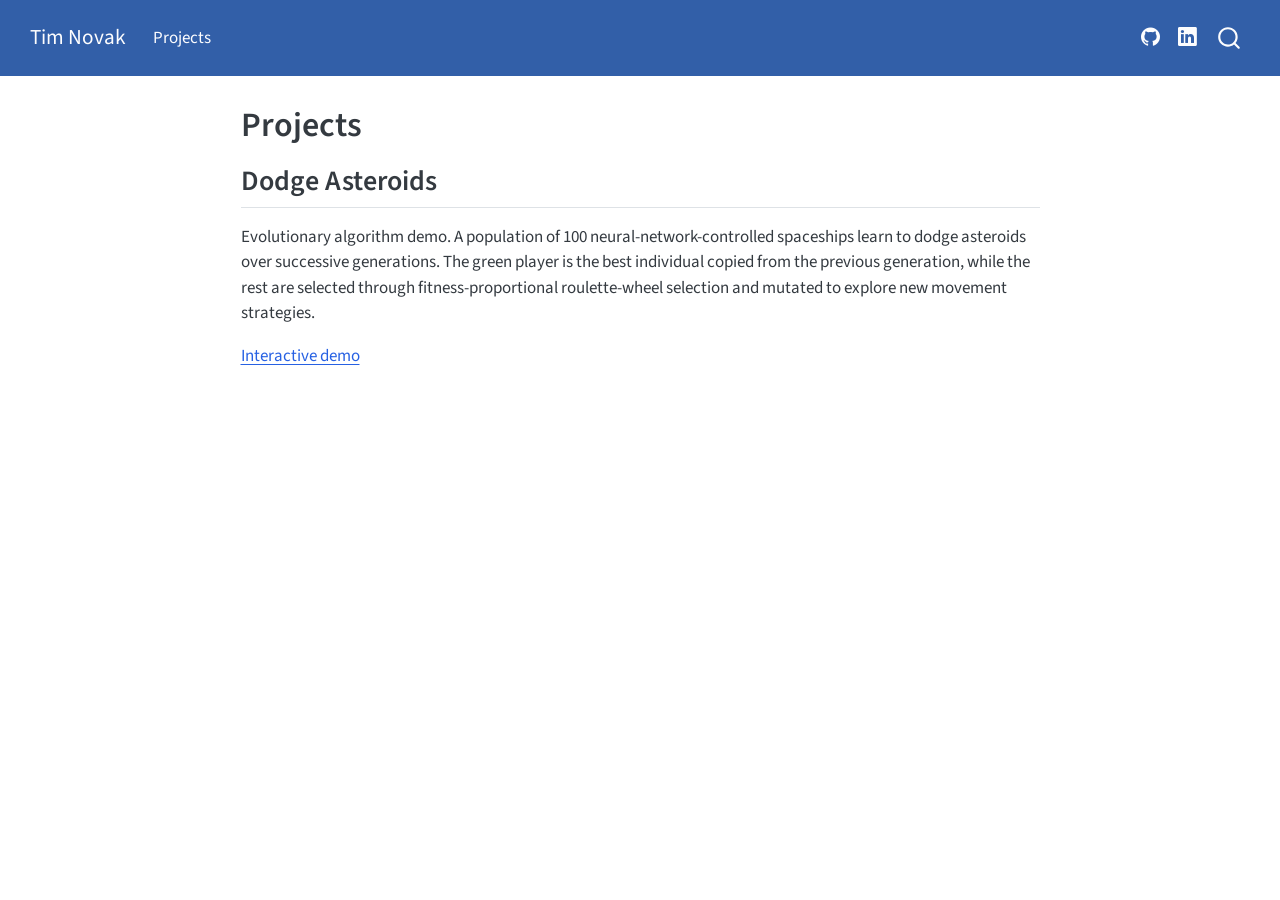
==== docs/projects.html @ ef12ab21 "init" ====
<!DOCTYPE html>
<html xmlns="http://www.w3.org/1999/xhtml" lang="en" xml:lang="en"><head>

<meta charset="utf-8">
<meta name="generator" content="quarto-1.9.38">

<meta name="viewport" content="width=device-width, initial-scale=1.0, user-scalable=yes">


<title>Projects – Tim Novak</title>
<style>
/* Default styles provided by pandoc.
** See https://pandoc.org/MANUAL.html#variables-for-html for config info.
*/
code{white-space: pre-wrap;}
span.smallcaps{font-variant: small-caps;}
div.columns{display: flex; gap: min(4vw, 1.5em);}
div.column{flex: auto; overflow-x: auto;}
div.hanging-indent{margin-left: 1.5em; text-indent: -1.5em;}
ul.task-list{list-style: none;}
ul.task-list li input[type="checkbox"] {
  width: 0.8em;
  margin: 0 0.8em 0.2em -1em; /* quarto-specific, see https://github.com/quarto-dev/quarto-cli/issues/4556 */ 
  vertical-align: middle;
}
</style>


<script src="site_libs/quarto-nav/quarto-nav.js"></script>
<script src="site_libs/quarto-nav/headroom.min.js"></script>
<script src="site_libs/clipboard/clipboard.min.js"></script>
<script src="site_libs/quarto-search/autocomplete.umd.js"></script>
<script src="site_libs/quarto-search/fuse.min.js"></script>
<script src="site_libs/quarto-search/quarto-search.js"></script>
<meta name="quarto:offset" content="./">
<script src="site_libs/quarto-html/quarto.js" type="module"></script>
<script src="site_libs/quarto-html/tabsets/tabsets.js" type="module"></script>
<script src="site_libs/quarto-html/popper.min.js"></script>
<script src="site_libs/quarto-html/tippy.umd.min.js"></script>
<script src="site_libs/quarto-html/anchor.min.js"></script>
<link href="site_libs/quarto-html/tippy.css" rel="stylesheet">
<link href="site_libs/quarto-html/quarto-syntax-highlighting-15634bcf2e68342d4ad2dfa704d543f6.css" rel="stylesheet" id="quarto-text-highlighting-styles">
<script src="site_libs/bootstrap/bootstrap.min.js"></script>
<link href="site_libs/bootstrap/bootstrap-icons.css" rel="stylesheet">
<link href="site_libs/bootstrap/bootstrap-92d29d9fdd1cfc936f18733abb379bfd.min.css" rel="stylesheet" append-hash="true" id="quarto-bootstrap" data-mode="light">
<script id="quarto-search-options" type="application/json">{
  "location": "navbar",
  "copy-button": false,
  "collapse-after": 3,
  "panel-placement": "end",
  "type": "overlay",
  "limit": 50,
  "keyboard-shortcut": [
    "f",
    "/",
    "s"
  ],
  "show-item-context": false,
  "language": {
    "search-no-results-text": "No results",
    "search-matching-documents-text": "matching documents",
    "search-copy-link-title": "Copy link to search",
    "search-hide-matches-text": "Hide additional matches",
    "search-more-match-text": "more match in this document",
    "search-more-matches-text": "more matches in this document",
    "search-clear-button-title": "Clear",
    "search-text-placeholder": "",
    "search-detached-cancel-button-title": "Cancel",
    "search-submit-button-title": "Submit",
    "search-label": "Search"
  }
}</script>


<link rel="stylesheet" href="styles.css">
</head>

<body class="nav-fixed fullcontent quarto-light">

<div id="quarto-search-results"></div>
  <header id="quarto-header" class="headroom fixed-top">
    <nav class="navbar navbar-expand-lg " data-bs-theme="dark">
      <div class="navbar-container container-fluid">
      <div class="navbar-brand-container mx-auto">
    <a class="navbar-brand" href="./index.html">
    <span class="navbar-title">Tim Novak</span>
    </a>
  </div>
            <div id="quarto-search" class="" title="Search"></div>
          <button class="navbar-toggler" type="button" data-bs-toggle="collapse" data-bs-target="#navbarCollapse" aria-controls="navbarCollapse" role="menu" aria-expanded="false" aria-label="Toggle navigation" onclick="if (window.quartoToggleHeadroom) { window.quartoToggleHeadroom(); }">
  <span class="navbar-toggler-icon"></span>
</button>
          <div class="collapse navbar-collapse" id="navbarCollapse">
            <ul class="navbar-nav navbar-nav-scroll me-auto">
  <li class="nav-item">
    <a class="nav-link active" href="./projects.html" aria-current="page"> 
<span class="menu-text">Projects</span></a>
  </li>  
</ul>
            <ul class="navbar-nav navbar-nav-scroll ms-auto">
  <li class="nav-item compact">
    <a class="nav-link" href="https://github.com/novaktim"> <i class="bi bi-github" role="img">
</i> 
<span class="menu-text"></span></a>
  </li>  
  <li class="nav-item compact">
    <a class="nav-link" href="https://www.linkedin.com/in/tim-novak-9961941ab"> <i class="bi bi-linkedin" role="img">
</i> 
<span class="menu-text"></span></a>
  </li>  
</ul>
          </div> <!-- /navcollapse -->
            <div class="quarto-navbar-tools">
</div>
      </div> <!-- /container-fluid -->
    </nav>
</header>
<!-- content -->
<div id="quarto-content" class="quarto-container page-columns page-rows-contents page-layout-article page-navbar">
<!-- sidebar -->
<!-- margin-sidebar -->
    
<!-- main -->
<main class="content" id="quarto-document-content">

<header id="title-block-header" class="quarto-title-block default">
<div class="quarto-title">
<h1 class="title">Projects</h1>
</div>



<div class="quarto-title-meta">

    
  
    
  </div>
  


</header>


<section id="dodge-asteroids" class="level2">
<h2 class="anchored" data-anchor-id="dodge-asteroids">Dodge Asteroids</h2>
<p>Evolutionary algorithm demo. A population of 100 neural-network-controlled spaceships learn to dodge asteroids over successive generations. The green player is the best individual copied from the previous generation, while the rest are selected through fitness-proportional roulette-wheel selection and mutated to explore new movement strategies.</p>
<p><a href="projects/dodgeAsteroids_p5js/">Interactive demo</a></p>


</section>

</main> <!-- /main -->
<script id="quarto-html-after-body" type="application/javascript">
  window.document.addEventListener("DOMContentLoaded", function (event) {
    const icon = "";
    const anchorJS = new window.AnchorJS();
    anchorJS.options = {
      placement: 'right',
      icon: icon
    };
    anchorJS.add('.anchored');
    const isCodeAnnotation = (el) => {
      for (const clz of el.classList) {
        if (clz.startsWith('code-annotation-')) {                     
          return true;
        }
      }
      return false;
    }
    const onCopySuccess = function(e) {
      // button target
      const button = e.trigger;
      // don't keep focus
      button.blur();
      // flash "checked"
      button.classList.add('code-copy-button-checked');
      var currentTitle = button.getAttribute("title");
      button.setAttribute("title", "Copied!");
      let tooltip;
      if (window.bootstrap) {
        button.setAttribute("data-bs-toggle", "tooltip");
        button.setAttribute("data-bs-placement", "left");
        button.setAttribute("data-bs-title", "Copied!");
        tooltip = new bootstrap.Tooltip(button, 
          { trigger: "manual", 
            customClass: "code-copy-button-tooltip",
            offset: [0, -8]});
        tooltip.show();    
      }
      setTimeout(function() {
        if (tooltip) {
          tooltip.hide();
          button.removeAttribute("data-bs-title");
          button.removeAttribute("data-bs-toggle");
          button.removeAttribute("data-bs-placement");
        }
        button.setAttribute("title", currentTitle);
        button.classList.remove('code-copy-button-checked');
      }, 1000);
      // clear code selection
      e.clearSelection();
    }
    const getTextToCopy = function(trigger) {
      const outerScaffold = trigger.parentElement.cloneNode(true);
      const codeEl = outerScaffold.querySelector('code');
      for (const childEl of codeEl.children) {
        if (isCodeAnnotation(childEl)) {
          childEl.remove();
        }
      }
      return codeEl.innerText;
    }
    const clipboard = new window.ClipboardJS('.code-copy-button:not([data-in-quarto-modal])', {
      text: getTextToCopy
    });
    clipboard.on('success', onCopySuccess);
    if (window.document.getElementById('quarto-embedded-source-code-modal')) {
      const clipboardModal = new window.ClipboardJS('.code-copy-button[data-in-quarto-modal]', {
        text: getTextToCopy,
        container: window.document.getElementById('quarto-embedded-source-code-modal')
      });
      clipboardModal.on('success', onCopySuccess);
    }
      var localhostRegex = new RegExp(/^(?:http|https):\/\/localhost\:?[0-9]*\//);
      var mailtoRegex = new RegExp(/^mailto:/);
        var filterRegex = new RegExp('/' + window.location.host + '/');
      var isInternal = (href) => {
          return filterRegex.test(href) || localhostRegex.test(href) || mailtoRegex.test(href);
      }
      // Inspect non-navigation links and adorn them if external
     var links = window.document.querySelectorAll('a[href]:not(.nav-link):not(.navbar-brand):not(.toc-action):not(.sidebar-link):not(.sidebar-item-toggle):not(.pagination-link):not(.no-external):not([aria-hidden]):not(.dropdown-item):not(.quarto-navigation-tool):not(.about-link)');
      for (var i=0; i<links.length; i++) {
        const link = links[i];
        if (!isInternal(link.href)) {
          // undo the damage that might have been done by quarto-nav.js in the case of
          // links that we want to consider external
          if (link.dataset.originalHref !== undefined) {
            link.href = link.dataset.originalHref;
          }
        }
      }
    function tippyHover(el, contentFn, onTriggerFn, onUntriggerFn) {
      const config = {
        allowHTML: true,
        maxWidth: 500,
        delay: 100,
        arrow: false,
        appendTo: function(el) {
            return el.parentElement;
        },
        interactive: true,
        interactiveBorder: 10,
        theme: 'quarto',
        placement: 'bottom-start',
      };
      if (contentFn) {
        config.content = contentFn;
      }
      if (onTriggerFn) {
        config.onTrigger = onTriggerFn;
      }
      if (onUntriggerFn) {
        config.onUntrigger = onUntriggerFn;
      }
      window.tippy(el, config); 
    }
    const noterefs = window.document.querySelectorAll('a[role="doc-noteref"]');
    for (var i=0; i<noterefs.length; i++) {
      const ref = noterefs[i];
      tippyHover(ref, function() {
        // use id or data attribute instead here
        let href = ref.getAttribute('data-footnote-href') || ref.getAttribute('href');
        try { href = new URL(href).hash; } catch {}
        const id = href.replace(/^#\/?/, "");
        const note = window.document.getElementById(id);
        if (note) {
          return note.innerHTML;
        } else {
          return "";
        }
      });
    }
    const xrefs = window.document.querySelectorAll('a.quarto-xref');
    const processXRef = (id, note) => {
      // Strip column container classes
      const stripColumnClz = (el) => {
        el.classList.remove("page-full", "page-columns");
        if (el.children) {
          for (const child of el.children) {
            stripColumnClz(child);
          }
        }
      }
      stripColumnClz(note)
      if (id === null || id.startsWith('sec-')) {
        // Special case sections, only their first couple elements
        const container = document.createElement("div");
        if (note.children && note.children.length > 2) {
          container.appendChild(note.children[0].cloneNode(true));
          for (let i = 1; i < note.children.length; i++) {
            const child = note.children[i];
            if (child.tagName === "P" && child.innerText === "") {
              continue;
            } else {
              container.appendChild(child.cloneNode(true));
              break;
            }
          }
          if (window.Quarto?.typesetMath) {
            window.Quarto.typesetMath(container);
          }
          return container.innerHTML
        } else {
          if (window.Quarto?.typesetMath) {
            window.Quarto.typesetMath(note);
          }
          return note.innerHTML;
        }
      } else {
        // Remove any anchor links if they are present
        const anchorLink = note.querySelector('a.anchorjs-link');
        if (anchorLink) {
          anchorLink.remove();
        }
        if (window.Quarto?.typesetMath) {
          window.Quarto.typesetMath(note);
        }
        if (note.classList.contains("callout")) {
          return note.outerHTML;
        } else {
          return note.innerHTML;
        }
      }
    }
    for (var i=0; i<xrefs.length; i++) {
      const xref = xrefs[i];
      tippyHover(xref, undefined, function(instance) {
        instance.disable();
        let url = xref.getAttribute('href');
        let hash = undefined; 
        if (url.startsWith('#')) {
          hash = url;
        } else {
          try { hash = new URL(url).hash; } catch {}
        }
        if (hash) {
          const id = hash.replace(/^#\/?/, "");
          const note = window.document.getElementById(id);
          if (note !== null) {
            try {
              const html = processXRef(id, note.cloneNode(true));
              instance.setContent(html);
            } finally {
              instance.enable();
              instance.show();
            }
          } else {
            // See if we can fetch this
            fetch(url.split('#')[0])
            .then(res => res.text())
            .then(html => {
              const parser = new DOMParser();
              const htmlDoc = parser.parseFromString(html, "text/html");
              const note = htmlDoc.getElementById(id);
              if (note !== null) {
                const html = processXRef(id, note);
                instance.setContent(html);
              } 
            }).finally(() => {
              instance.enable();
              instance.show();
            });
          }
        } else {
          // See if we can fetch a full url (with no hash to target)
          // This is a special case and we should probably do some content thinning / targeting
          fetch(url)
          .then(res => res.text())
          .then(html => {
            const parser = new DOMParser();
            const htmlDoc = parser.parseFromString(html, "text/html");
            const note = htmlDoc.querySelector('main.content');
            if (note !== null) {
              // This should only happen for chapter cross references
              // (since there is no id in the URL)
              // remove the first header
              if (note.children.length > 0 && note.children[0].tagName === "HEADER") {
                note.children[0].remove();
              }
              const html = processXRef(null, note);
              instance.setContent(html);
            } 
          }).finally(() => {
            instance.enable();
            instance.show();
          });
        }
      }, function(instance) {
      });
    }
        let selectedAnnoteEl;
        const selectorForAnnotation = ( cell, annotation) => {
          let cellAttr = 'data-code-cell="' + cell + '"';
          let lineAttr = 'data-code-annotation="' +  annotation + '"';
          const selector = 'span[' + cellAttr + '][' + lineAttr + ']';
          return selector;
        }
        const selectCodeLines = (annoteEl) => {
          const doc = window.document;
          const targetCell = annoteEl.getAttribute("data-target-cell");
          const targetAnnotation = annoteEl.getAttribute("data-target-annotation");
          const annoteSpan = window.document.querySelector(selectorForAnnotation(targetCell, targetAnnotation));
          const lines = annoteSpan.getAttribute("data-code-lines").split(",");
          const lineIds = lines.map((line) => {
            return targetCell + "-" + line;
          })
          let top = null;
          let height = null;
          let parent = null;
          if (lineIds.length > 0) {
              //compute the position of the single el (top and bottom and make a div)
              const el = window.document.getElementById(lineIds[0]);
              top = el.offsetTop;
              height = el.offsetHeight;
              parent = el.parentElement.parentElement;
            if (lineIds.length > 1) {
              const lastEl = window.document.getElementById(lineIds[lineIds.length - 1]);
              const bottom = lastEl.offsetTop + lastEl.offsetHeight;
              height = bottom - top;
            }
            if (top !== null && height !== null && parent !== null) {
              // cook up a div (if necessary) and position it 
              let div = window.document.getElementById("code-annotation-line-highlight");
              if (div === null) {
                div = window.document.createElement("div");
                div.setAttribute("id", "code-annotation-line-highlight");
                div.style.position = 'absolute';
                parent.appendChild(div);
              }
              div.style.top = top - 2 + "px";
              div.style.height = height + 4 + "px";
              div.style.left = 0;
              let gutterDiv = window.document.getElementById("code-annotation-line-highlight-gutter");
              if (gutterDiv === null) {
                gutterDiv = window.document.createElement("div");
                gutterDiv.setAttribute("id", "code-annotation-line-highlight-gutter");
                gutterDiv.style.position = 'absolute';
                const codeCell = window.document.getElementById(targetCell);
                const gutter = codeCell.querySelector('.code-annotation-gutter');
                gutter.appendChild(gutterDiv);
              }
              gutterDiv.style.top = top - 2 + "px";
              gutterDiv.style.height = height + 4 + "px";
            }
            selectedAnnoteEl = annoteEl;
          }
        };
        const unselectCodeLines = () => {
          const elementsIds = ["code-annotation-line-highlight", "code-annotation-line-highlight-gutter"];
          elementsIds.forEach((elId) => {
            const div = window.document.getElementById(elId);
            if (div) {
              div.remove();
            }
          });
          selectedAnnoteEl = undefined;
        };
          // Handle positioning of the toggle
      window.addEventListener(
        "resize",
        throttle(() => {
          elRect = undefined;
          if (selectedAnnoteEl) {
            selectCodeLines(selectedAnnoteEl);
          }
        }, 10)
      );
      function throttle(fn, ms) {
      let throttle = false;
      let timer;
        return (...args) => {
          if(!throttle) { // first call gets through
              fn.apply(this, args);
              throttle = true;
          } else { // all the others get throttled
              if(timer) clearTimeout(timer); // cancel #2
              timer = setTimeout(() => {
                fn.apply(this, args);
                timer = throttle = false;
              }, ms);
          }
        };
      }
        // Attach click handler to the DT
        const annoteDls = window.document.querySelectorAll('dt[data-target-cell]');
        for (const annoteDlNode of annoteDls) {
          annoteDlNode.addEventListener('click', (event) => {
            const clickedEl = event.target;
            if (clickedEl !== selectedAnnoteEl) {
              unselectCodeLines();
              const activeEl = window.document.querySelector('dt[data-target-cell].code-annotation-active');
              if (activeEl) {
                activeEl.classList.remove('code-annotation-active');
              }
              selectCodeLines(clickedEl);
              clickedEl.classList.add('code-annotation-active');
            } else {
              // Unselect the line
              unselectCodeLines();
              clickedEl.classList.remove('code-annotation-active');
            }
          });
        }
    const findCites = (el) => {
      const parentEl = el.parentElement;
      if (parentEl) {
        const cites = parentEl.dataset.cites;
        if (cites) {
          return {
            el,
            cites: cites.split(' ')
          };
        } else {
          return findCites(el.parentElement)
        }
      } else {
        return undefined;
      }
    };
    var bibliorefs = window.document.querySelectorAll('a[role="doc-biblioref"]');
    for (var i=0; i<bibliorefs.length; i++) {
      const ref = bibliorefs[i];
      const citeInfo = findCites(ref);
      if (citeInfo) {
        tippyHover(citeInfo.el, function() {
          var popup = window.document.createElement('div');
          citeInfo.cites.forEach(function(cite) {
            var citeDiv = window.document.createElement('div');
            citeDiv.classList.add('hanging-indent');
            citeDiv.classList.add('csl-entry');
            var biblioDiv = window.document.getElementById('ref-' + cite);
            if (biblioDiv) {
              citeDiv.innerHTML = biblioDiv.innerHTML;
            }
            popup.appendChild(citeDiv);
          });
          return popup.innerHTML;
        });
      }
    }
  });
  </script>
</div> <!-- /content -->




</body></html>
---- docs/site_libs/quarto-html/tippy.css ----
.tippy-box[data-animation=fade][data-state=hidden]{opacity:0}[data-tippy-root]{max-width:calc(100vw - 10px)}.tippy-box{position:relative;background-color:#333;color:#fff;border-radius:4px;font-size:14px;line-height:1.4;white-space:normal;outline:0;transition-property:transform,visibility,opacity}.tippy-box[data-placement^=top]>.tippy-arrow{bottom:0}.tippy-box[data-placement^=top]>.tippy-arrow:before{bottom:-7px;left:0;border-width:8px 8px 0;border-top-color:initial;transform-origin:center top}.tippy-box[data-placement^=bottom]>.tippy-arrow{top:0}.tippy-box[data-placement^=bottom]>.tippy-arrow:before{top:-7px;left:0;border-width:0 8px 8px;border-bottom-color:initial;transform-origin:center bottom}.tippy-box[data-placement^=left]>.tippy-arrow{right:0}.tippy-box[data-placement^=left]>.tippy-arrow:before{border-width:8px 0 8px 8px;border-left-color:initial;right:-7px;transform-origin:center left}.tippy-box[data-placement^=right]>.tippy-arrow{left:0}.tippy-box[data-placement^=right]>.tippy-arrow:before{left:-7px;border-width:8px 8px 8px 0;border-right-color:initial;transform-origin:center right}.tippy-box[data-inertia][data-state=visible]{transition-timing-function:cubic-bezier(.54,1.5,.38,1.11)}.tippy-arrow{width:16px;height:16px;color:#333}.tippy-arrow:before{content:"";position:absolute;border-color:transparent;border-style:solid}.tippy-content{position:relative;padding:5px 9px;z-index:1}
---- docs/site_libs/quarto-html/quarto-syntax-highlighting-15634bcf2e68342d4ad2dfa704d543f6.css ----
/* quarto syntax highlight colors */
:root {
  --quarto-hl-ot-color: #003B4F;
  --quarto-hl-at-color: #657422;
  --quarto-hl-ss-color: #20794D;
  --quarto-hl-an-color: #5E5E5E;
  --quarto-hl-fu-color: #4758AB;
  --quarto-hl-st-color: #20794D;
  --quarto-hl-cf-color: #003B4F;
  --quarto-hl-op-color: #5E5E5E;
  --quarto-hl-er-color: #AD0000;
  --quarto-hl-bn-color: #AD0000;
  --quarto-hl-al-color: #AD0000;
  --quarto-hl-va-color: #111111;
  --quarto-hl-bu-color: inherit;
  --quarto-hl-ex-color: inherit;
  --quarto-hl-pp-color: #AD0000;
  --quarto-hl-in-color: #5E5E5E;
  --quarto-hl-vs-color: #20794D;
  --quarto-hl-wa-color: #5E5E5E;
  --quarto-hl-do-color: #5E5E5E;
  --quarto-hl-im-color: #00769E;
  --quarto-hl-ch-color: #20794D;
  --quarto-hl-dt-color: #AD0000;
  --quarto-hl-fl-color: #AD0000;
  --quarto-hl-co-color: #5E5E5E;
  --quarto-hl-cv-color: #5E5E5E;
  --quarto-hl-cn-color: #8f5902;
  --quarto-hl-sc-color: #5E5E5E;
  --quarto-hl-dv-color: #AD0000;
  --quarto-hl-kw-color: #003B4F;
}

/* other quarto variables */
:root {
  --quarto-font-monospace: SFMono-Regular, Menlo, Monaco, Consolas, "Liberation Mono", "Courier New", monospace;
}

/* syntax highlight based on Pandoc's rules */
pre > code.sourceCode > span {
  color: #003B4F;
}

code.sourceCode > span {
  color: #003B4F;
}

div.sourceCode,
div.sourceCode pre.sourceCode {
  color: #003B4F;
}

/* Normal */
code span {
  color: #003B4F;
}

/* Alert */
code span.al {
  color: #AD0000;
  font-style: inherit;
}

/* Annotation */
code span.an {
  color: #5E5E5E;
  font-style: inherit;
}

/* Attribute */
code span.at {
  color: #657422;
  font-style: inherit;
}

/* BaseN */
code span.bn {
  color: #AD0000;
  font-style: inherit;
}

/* BuiltIn */
code span.bu {
  font-style: inherit;
}

/* ControlFlow */
code span.cf {
  color: #003B4F;
  font-weight: bold;
  font-style: inherit;
}

/* Char */
code span.ch {
  color: #20794D;
  font-style: inherit;
}

/* Constant */
code span.cn {
  color: #8f5902;
  font-style: inherit;
}

/* Comment */
code span.co {
  color: #5E5E5E;
  font-style: inherit;
}

/* CommentVar */
code span.cv {
  color: #5E5E5E;
  font-style: italic;
}

/* Documentation */
code span.do {
  color: #5E5E5E;
  font-style: italic;
}

/* DataType */
code span.dt {
  color: #AD0000;
  font-style: inherit;
}

/* DecVal */
code span.dv {
  color: #AD0000;
  font-style: inherit;
}

/* Error */
code span.er {
  color: #AD0000;
  font-style: inherit;
}

/* Extension */
code span.ex {
  font-style: inherit;
}

/* Float */
code span.fl {
  color: #AD0000;
  font-style: inherit;
}

/* Function */
code span.fu {
  color: #4758AB;
  font-style: inherit;
}

/* Import */
code span.im {
  color: #00769E;
  font-style: inherit;
}

/* Information */
code span.in {
  color: #5E5E5E;
  font-style: inherit;
}

/* Keyword */
code span.kw {
  color: #003B4F;
  font-weight: bold;
  font-style: inherit;
}

/* Operator */
code span.op {
  color: #5E5E5E;
  font-style: inherit;
}

/* Other */
code span.ot {
  color: #003B4F;
  font-style: inherit;
}

/* Preprocessor */
code span.pp {
  color: #AD0000;
  font-style: inherit;
}

/* SpecialChar */
code span.sc {
  color: #5E5E5E;
  font-style: inherit;
}

/* SpecialString */
code span.ss {
  color: #20794D;
  font-style: inherit;
}

/* String */
code span.st {
  color: #20794D;
  font-style: inherit;
}

/* Variable */
code span.va {
  color: #111111;
  font-style: inherit;
}

/* VerbatimString */
code span.vs {
  color: #20794D;
  font-style: inherit;
}

/* Warning */
code span.wa {
  color: #5E5E5E;
  font-style: italic;
}

.prevent-inlining {
  content: "</";
}

/*# sourceMappingURL=f23921c56f73e400b49028c9186a1aa0.css.map */
---- docs/styles.css ----
.navbar {
  padding-top: 0.9rem;
  padding-bottom: 0.9rem;
}


.demo-iframe-wrapper {
  width: min(100%, 960px);
  height: 1720px;
  margin: 1.5rem auto;
}
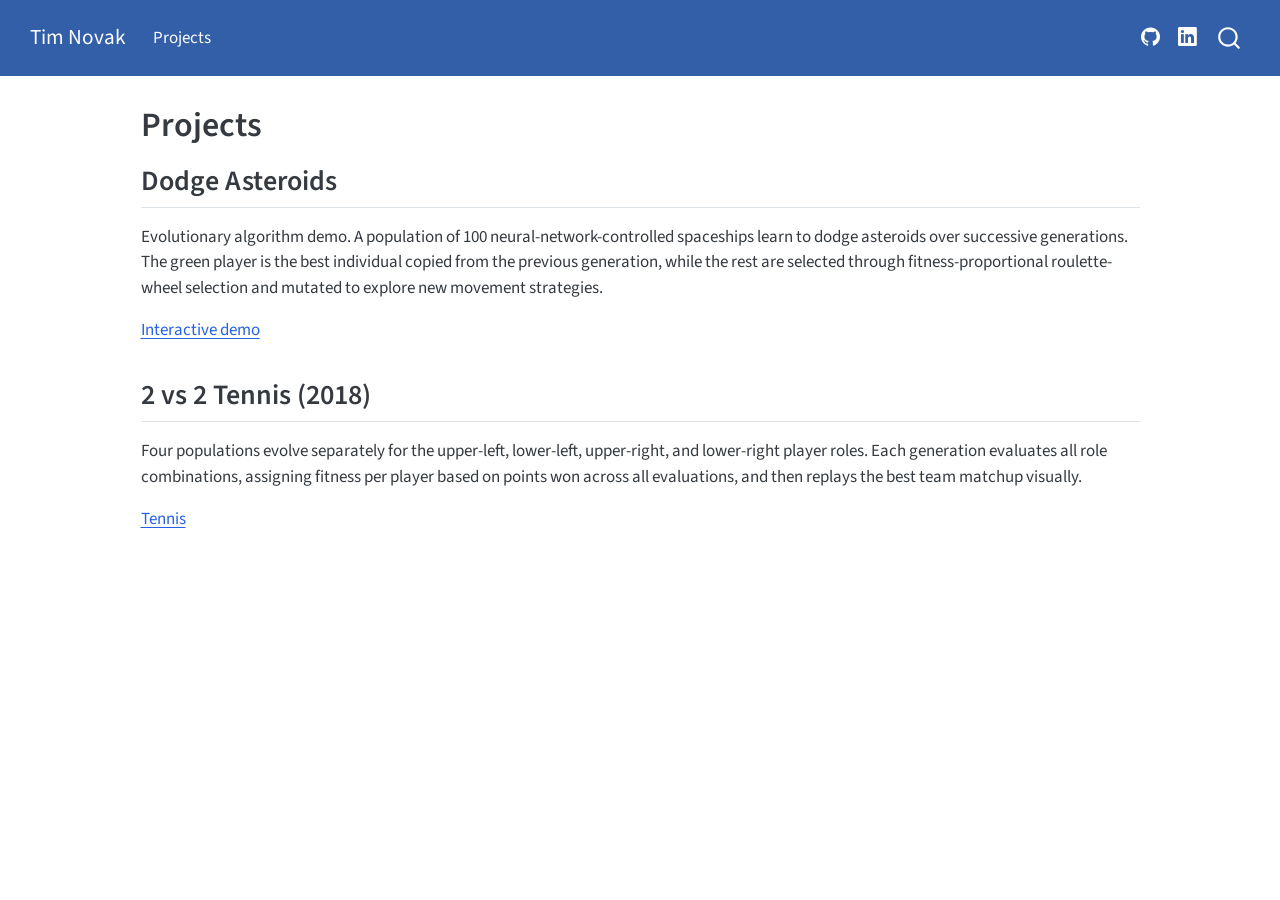
==== commit 3236cab9: "init" ====
--- a/docs/projects.html
+++ b/docs/projects.html
@@ -42,7 +42,7 @@
 <link href="site_libs/quarto-html/quarto-syntax-highlighting-15634bcf2e68342d4ad2dfa704d543f6.css" rel="stylesheet" id="quarto-text-highlighting-styles">
 <script src="site_libs/bootstrap/bootstrap.min.js"></script>
 <link href="site_libs/bootstrap/bootstrap-icons.css" rel="stylesheet">
-<link href="site_libs/bootstrap/bootstrap-92d29d9fdd1cfc936f18733abb379bfd.min.css" rel="stylesheet" append-hash="true" id="quarto-bootstrap" data-mode="light">
+<link href="site_libs/bootstrap/bootstrap-15fa91a03c7adda010cbf39b33ee5dba.min.css" rel="stylesheet" append-hash="true" id="quarto-bootstrap" data-mode="light">
 <script id="quarto-search-options" type="application/json">{
   "location": "navbar",
   "copy-button": false,
@@ -145,7 +145,12 @@
 <section id="dodge-asteroids" class="level2">
 <h2 class="anchored" data-anchor-id="dodge-asteroids">Dodge Asteroids</h2>
 <p>Evolutionary algorithm demo. A population of 100 neural-network-controlled spaceships learn to dodge asteroids over successive generations. The green player is the best individual copied from the previous generation, while the rest are selected through fitness-proportional roulette-wheel selection and mutated to explore new movement strategies.</p>
-<p><a href="projects/dodgeAsteroids_p5js/">Interactive demo</a></p>
+<p><a href="projects/dodgeAsteroids/">Interactive demo</a></p>
+</section>
+<section id="vs-2-tennis-2018" class="level2">
+<h2 class="anchored" data-anchor-id="vs-2-tennis-2018">2 vs 2 Tennis (2018)</h2>
+<p>Four populations evolve separately for the upper-left, lower-left, upper-right, and lower-right player roles. Each generation evaluates all role combinations, assigning fitness per player based on points won across all evaluations, and then replays the best team matchup visually.</p>
+<p><a href="projects/tennis/">Tennis</a></p>
 
 
 </section>
--- a/docs/styles.css
+++ b/docs/styles.css
@@ -6,6 +6,12 @@
 
 .demo-iframe-wrapper {
   width: min(100%, 960px);
-  height: 1720px;
   margin: 1.5rem auto;
 }
+.demo-iframe-wrapper iframe {
+  width: 100%;
+  border: 1px solid #444;
+  border-radius: 8px;
+  display: block;
+  overflow: hidden;
+}
